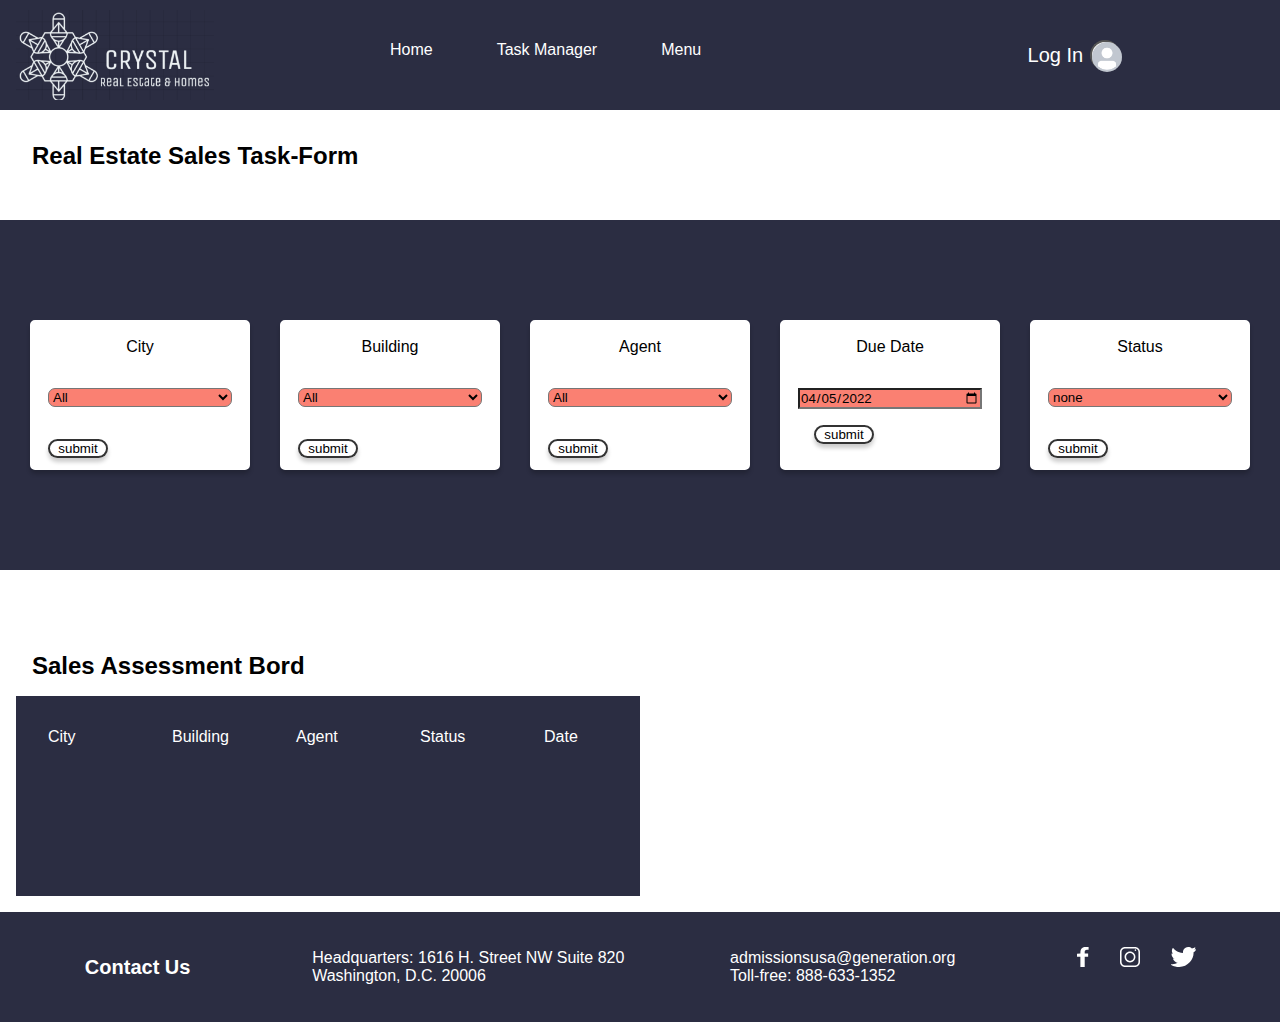
==== index.html @ 5918f9ca "complet task manager with forms" ====
<!DOCTYPE html>
<html lang="en">
<head>
    <meta charset="UTF-8">
    <meta http-equiv="X-UA-Compatible" content="IE=edge">
    <meta name="viewport" content="width=device-width, initial-scale=1.0">
    <link rel="stylesheet" href="./styles.css">
    <title>Document</title>
</head>
<body>
    <header class="header">
        <img  class="header__logo" src="./images/logo.png" alt="Logo image">
        <nav class="navbar">
            <ul class="navbar__list">
            <li class="navbar__list__item">Home</li>
            <li class="navbar__list__item">Task Manager</li>
            <li class="navbar__list__item">Menu</li>
        </ul>
        <div class="navbar__login">
            <button class="navbar__login__btn"><a class="navbar__login__btn-link" href="#">Log In</a></button>
            <button class ="navbar__login__avator-btn"><img class="navbar__login__img" src="./images/avator-image.png" alt=""> </button>
        </div>
        </nav>
    </header>
    <section class="hero">
        <h2 class="hero__title"> Real Estate Sales Task-Form</h2>
        <div class="form__container">
            <form class="form">
                <div class="form-info">
                    <div class="type">
                      <label for="Location">City</label>
                    </div>
                    <div class="selection">
                          <select id="City" name="City" required>
                            <option value="Seattle">All</option>
                            <option value="Seattle">Seattle</option>
                            <option value="Tampa">Tampa</option>
                            <option value="San Francisco">San Francisco</option>
                            <option value="New Orleans">New Orleans</option>
                            <option value="Pittsburgh">Pittsburgh</option>
                          </select>
                        </div>
                        <input class="submite" type="submit" value="submit"></input>

                </div>
                <div class="form-info">
                    <div class="type">
                      <label for="Estate-type">Building</label>
                    </div>
                    <div class="selection">
                          <select id="Building" name="Building" required>
                            <option value="Seattle">All</option>
                            <option value="Condo">Condo</option>
                            <option value="Duplex">Duplex</option>
                            <option value="Apartment">Apratment</option>
                            <option value="Single-Family">Single-Family</option>
                           </select>
                        </div>
                    <input  class="submite" type="submit" value="submit"></input>
                </div>
                <div class="form-info">
                     <div class="type">
                        <label for="Assignee">Agent</label>
                     </div>
                <div class="selection">
                        <select id="Agent" name="Agent" required>
                          <option value="Seattle">All</option>
                          <option value="Ayanna">Ayanna</option>
                          <option value="Simret">Simret</option>
                          <option value="Duril">Duril</option>
                          <option value="Lala">Lala</option>
                        </select>
                </div>
                      <input class="submite" type="submit" value="submit"></input>
                </div>
                <div class="form-info">
                    <div class="type">
                        <label for="Date">Due Date</label>
                    </div>
                    <div class="selection">
                    <input  class="date" type="date" name="due-date" value="2022-04-05" min="2022-01-01" max="2040-01-01">
                     <input class="submite" type="submit" value="submit"></input>
                    </div>
                </div>
                <div class="form-info">
                    <div class="type">
                        <label for="status">Status</label>
                    </div>
                    <div class="selection">
                        <select id="status" name="status" required>
                            <option value="Seattle">none</option>
                            <option value="Condo">Pending</option>
                            <option value="Duplex">In-Progress</option>
                            <option value="Apartment">sold</option>
                            <option value="Single-Family">offer-refused</option>
                        </select>
                    </div>
                    <input class="submite" type="submit" value="submit"></input>
                </div>
            </form>
        </div>
    </section>
    <section class="section__2__title">
        <h2 class="section__2__title"> Sales Assessment Bord</h2>
    <div class="section__card">
        <ul class="section__card__lsit">
        <li class="section__card__lsit__item">City</li>
        <li class="section__card__lsit__item">Building</li>
        <li class="section__card__lsit__item">Agent</li>
        <li class="section__card__lsit__item">Status</li>

        <li class="section__card__lsit__item"> Date</li>
     </ul>
     </div>
    </div>
    </section>
    <footer class="footer">
        <h4 class="footer__tittle">Contact Us</h4>
        <div class="footer__address">
            <p>Headquarters: 1616 H. Street NW Suite 820</p>
            <p>Washington, D.C. 20006</p>
        </div>
        <div>
            <p class="footer__address__email">admissionsusa@generation.org</p>
            <p class="footer__address__phone">Toll-free: 888-633-1352</p>
       </div>
       <div>
           <div class="footer__social__icon">
          <a href="https://www.facebook.com/"> <img src="./images/Icons/Icon-facebook.svg" alt="facebook Icon"></a>
            <a href="https://twitter.com/"><img src="./images/Icons/Icon-instagram.svg" alt="twitter Icon"></a>
           <a href="https://www.instagram.com/"> <img src="./images/Icons/Icon-twitter.svg" alt="instagram Icon"></a>
           </div>
        </div>
    </footer>
</body>
</html>
---- styles.css ----
*{
font-family: 'Kanit',
    sans-serif;
    box-sizing: border-box;
    margin: 0;
    padding: 0;

}
.header{
    background-color: #2B2D42;
    width: 100%;
    height:110px;
    display: flex;
    padding: 1rem;
    align-items: center;
    
}
.header__logo{
    width:230px;
    height:90px;
}
.navbar{
    width: 100%;
    display: flex;
    justify-content: space-around;
    align-items: center;
    

}
.navbar__list{
    display: flex;
    justify-content: space-between;
    color: white;
    list-style: none;
}
.navbar__list__item{
    margin: 2rem;
    padding-bottom: 10px;
}
.navbar__list__item:hover{
border-bottom: 2px solid white;
}
.navbar__login{
    height:60px;
    width: 100px;
    display: flex;
    align-items: center;
    justify-content: space-around;
    background-color: azure;
    background-color: transparent;
}
.navbar__login__btn{
    width: 70px;
    height: 60px;
    border: none;
    background-color: transparent;
   
}
.navbar__login__btn-link{
    background-color: transparent;
    color: white;
    font-size: 20px;
    text-decoration: none;

}
.navbar__login__avator-btn {
    width: 30px;
    height: 30px;
    border-radius: 50px;

}
.navbar__login__img{
    width: 30px;
    height: 30px;
    border-radius: 50px;
    
}
.hero__title{
    margin: 2rem;

}
.form__container{
    width: 100%;
}
.form{
height: 350px;
width: 100%;
margin: 50px auto;
display: flex;
align-items: center;
justify-content: space-evenly;
background-color: #2B2D42;
}
.form-info{
    height: 150px;
    width: 220px;
    display: flex;
    flex-direction: column;
    border: 2px solid rgba(0, 0, 0, 0.8);
    box-shadow: 0px 4px 4px rgba(0, 0, 0, 0.2);
    border-radius: 5px;
    background-color:white;
    border: 2px solid white;

}
.type{
    text-align: center;
    padding: 1rem;
}
.selection{
    width: 100%;
    padding: 1rem;
}
select{
    width: 100%;
    border-radius: 7px;
    background-color: salmon;
}
.submite{
    width: 60px;
    margin: 1rem;
    background-color:white;
    border-radius: 15px;
    border: 2px solid rgba(0, 0, 0, 0.8);
    box-shadow: 0px 4px 4px rgba(0, 0, 0, 0.2);
}
.submite:hover{
    background-color: #2B2D42;
    color: white;
}
.date{
    width: 100%;
    background-color: salmon;
}
.section__2{
    height: 400px;
    width: 100%;
}
.section__2__title{
    padding: 1rem;

}
.section__card{
    height: 200px;
    width: 50%;
    display: flex;
    align-items: flex-start;
    justify-content: flex-start;
    background-color: #2B2D42;
}
.section__card__lsit{
    display: flex;
    justify-content: space-between;
    color: white;
    list-style: none;
}
.section__card__lsit__item{
    width: 60px;
    margin: 2rem;
    padding-bottom: 10px;

}
.footer{
    display: flex;
    height:110px;
    justify-content: space-around;
    align-items: center;
    background-color: #2B2D42;
    padding: 1rem;
}
.footer__tittle{
    font-size: 20px;
    margin: 1rem;
    color: white;
}
.footer__address{
    color: white;
}
.footer__address__email{
    color: white;
}
.footer__address__phone{
    color: white;
}

.footer__social__icon{
    width: 150px;
    padding-bottom: 1rem;
    display: flex;
    justify-content: space-around;
}
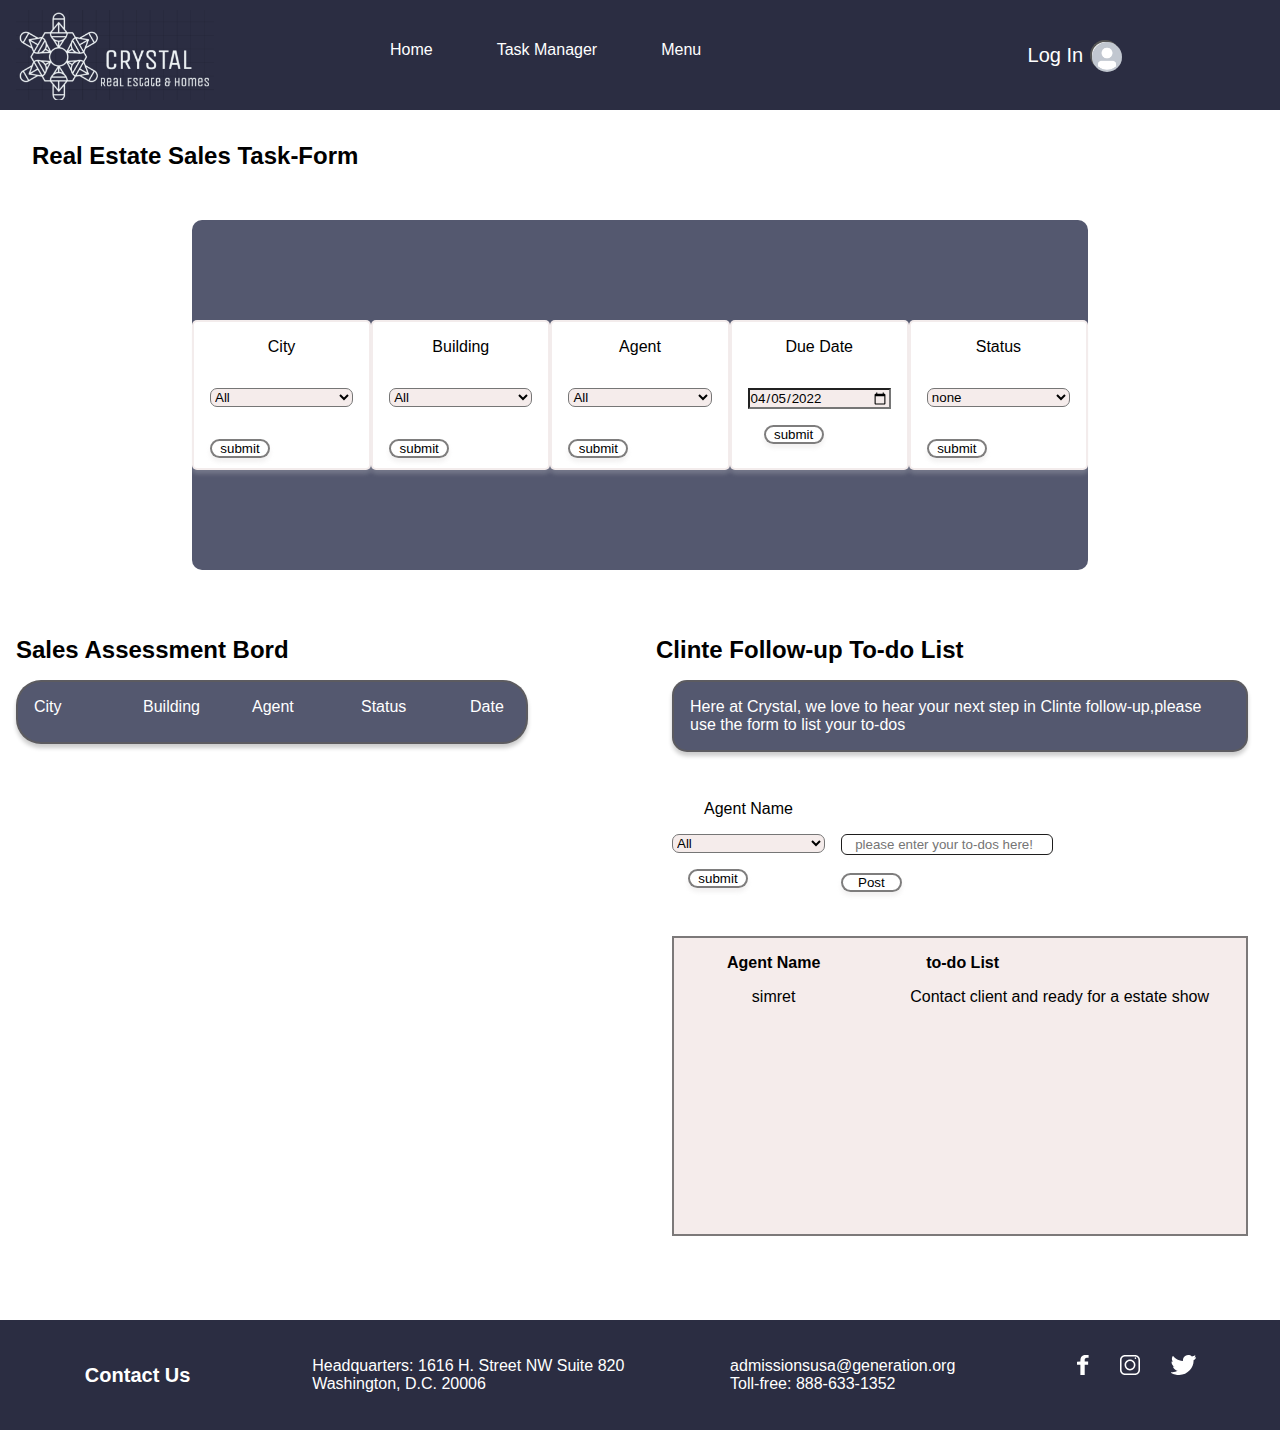
==== commit bec555f7: "update on form section" ====
--- a/index.html
+++ b/index.html
@@ -4,24 +4,31 @@
     <meta charset="UTF-8">
     <meta http-equiv="X-UA-Compatible" content="IE=edge">
     <meta name="viewport" content="width=device-width, initial-scale=1.0">
+    
     <link rel="stylesheet" href="./styles.css">
     <title>Document</title>
 </head>
 <body>
+    <!-- header-section -->
     <header class="header">
         <img  class="header__logo" src="./images/logo.png" alt="Logo image">
         <nav class="navbar">
             <ul class="navbar__list">
-            <li class="navbar__list__item">Home</li>
-            <li class="navbar__list__item">Task Manager</li>
-            <li class="navbar__list__item">Menu</li>
-        </ul>
-        <div class="navbar__login">
-            <button class="navbar__login__btn"><a class="navbar__login__btn-link" href="#">Log In</a></button>
-            <button class ="navbar__login__avator-btn"><img class="navbar__login__img" src="./images/avator-image.png" alt=""> </button>
-        </div>
+              <li class="navbar__list__item">Home</li>
+              <li class="navbar__list__item">Task Manager</li>
+              <li class="navbar__list__item">Menu</li>
+            </ul>
+            <div class="navbar__login">
+               <button class="navbar__login__btn">
+                   <a class="navbar__login__btn-link" href="#">Log In</a>
+                </button>
+               <button class ="navbar__login__avator-btn">
+                   <img class="navbar__login__img" src="./images/avator-image.png" alt="">
+                </button>
+            </div>
         </nav>
     </header>
+    <!-- hero-section -->
     <section class="hero">
         <h2 class="hero__title"> Real Estate Sales Task-Form</h2>
         <div class="form__container">
@@ -39,9 +46,8 @@
                             <option value="New Orleans">New Orleans</option>
                             <option value="Pittsburgh">Pittsburgh</option>
                           </select>
-                        </div>
-                        <input class="submite" type="submit" value="submit"></input>
-
+                    </div>
+                        <input class="submite" type="submit" value="submit">
                 </div>
                 <div class="form-info">
                     <div class="type">
@@ -55,14 +61,14 @@
                             <option value="Apartment">Apratment</option>
                             <option value="Single-Family">Single-Family</option>
                            </select>
-                        </div>
-                    <input  class="submite" type="submit" value="submit"></input>
+                    </div>
+                        <input  class="submite" type="submit" value="submit">
                 </div>
                 <div class="form-info">
-                     <div class="type">
+                    <div class="type">
                         <label for="Assignee">Agent</label>
-                     </div>
-                <div class="selection">
+                    </div>
+                    <div class="selection">
                         <select id="Agent" name="Agent" required>
                           <option value="Seattle">All</option>
                           <option value="Ayanna">Ayanna</option>
@@ -70,16 +76,16 @@
                           <option value="Duril">Duril</option>
                           <option value="Lala">Lala</option>
                         </select>
-                </div>
-                      <input class="submite" type="submit" value="submit"></input>
+                    </div>
+                         <input class="submite" type="submit" value="submit">
                 </div>
                 <div class="form-info">
                     <div class="type">
                         <label for="Date">Due Date</label>
                     </div>
                     <div class="selection">
-                    <input  class="date" type="date" name="due-date" value="2022-04-05" min="2022-01-01" max="2040-01-01">
-                     <input class="submite" type="submit" value="submit"></input>
+                        <input  class="date" type="date" name="due-date" value="2022-04-05" min="2022-01-01" max="2040-01-01">
+                        <input class="submite" type="submit" value="submit">
                     </div>
                 </div>
                 <div class="form-info">
@@ -95,23 +101,72 @@
                             <option value="Single-Family">offer-refused</option>
                         </select>
                     </div>
-                    <input class="submite" type="submit" value="submit"></input>
+                    <input class="submite" type="submit" value="submit">
                 </div>
             </form>
         </div>
     </section>
-    <section class="section__2__title">
-        <h2 class="section__2__title"> Sales Assessment Bord</h2>
+    <section class="section__2">
+        <div class="section__2-container">
+            <h2 class="section__2__title"> Sales Assessment Bord</h2>
     <div class="section__card">
         <ul class="section__card__lsit">
         <li class="section__card__lsit__item">City</li>
         <li class="section__card__lsit__item">Building</li>
         <li class="section__card__lsit__item">Agent</li>
         <li class="section__card__lsit__item">Status</li>
-
         <li class="section__card__lsit__item"> Date</li>
      </ul>
-     </div>
+    </div>
+    </div>
+    <div class="todo_section">
+        <h2 class="todo_section-card">Clinte Follow-up To-do List</h2>
+        <p class="todo_body">Here at Crystal, we love to hear your next step in Clinte follow-up,please use the form to list
+            your to-dos </p>
+
+        <div class="todo-main">
+                <div class="todo-agent">
+                    <div class="type">
+                        <label for="Assignee">Agent Name</label>
+                    </div>
+                        <select id="Agent" name="Agent" required>
+                                <option value="Seattle">All</option>
+                                <option value="Ayanna">Ayanna</option>
+                                <option value="Simret">Simret</option>
+                                <option value="Duril">Duril</option>
+                                <option value="Lala">Lala</option>
+                        </select>
+                        <input class="submite" type="submit" value="submit">
+                </div>
+     <!-- Item List -->
+                <div class="list-container">
+                    <div class="form-card">
+                        <form action="">
+                            <div class="todo-input">
+                                <input class="input" id="input-field" type="text" placeholder="   please enter your to-dos here!" autocomplete="off" />
+                                <button class="input-submit" id="submitBtn" type="submit">Post</button>
+                            </div>
+                        </form>
+                    </div>
+                </div>
+        </div>
+        <div class="todo-list-container">
+            <div>
+              <p class="todo-name">Agent Name</p>
+                    <ul class="todo-list">
+                        <li class="todo-list-item">simret</li>
+                        
+                    </ul>
+                    </div>
+
+                   <div>
+              <p class="todo-name">to-do List</p>
+                    <ul class="todo-list">
+                        <li class="todo-list-item"> Contact client and ready for a estate show</li>
+                       
+                    </ul>
+                    </div>   
+        </div>
     </div>
     </section>
     <footer class="footer">
--- a/styles.css
+++ b/styles.css
@@ -80,7 +80,9 @@
 
 }
 .form__container{
-    width: 100%;
+    justify-content: center;
+    margin: 0 auto;
+    width: 70%;
 }
 .form{
 height: 350px;
@@ -89,19 +91,19 @@
 display: flex;
 align-items: center;
 justify-content: space-evenly;
-background-color: #2B2D42;
+background-color: #54586F;
+border-radius: 10px;
 }
 .form-info{
     height: 150px;
     width: 220px;
     display: flex;
     flex-direction: column;
-    border: 2px solid rgba(0, 0, 0, 0.8);
-    box-shadow: 0px 4px 4px rgba(0, 0, 0, 0.2);
+    border: 2px solid rgba(240, 231, 231, 0.8);
+    box-shadow: 0px 4px 4px rgba(241, 238, 238, 0.2);
     border-radius: 5px;
     background-color:white;
-    border: 2px solid white;
-
+    
 }
 .type{
     text-align: center;
@@ -110,55 +112,145 @@
 .selection{
     width: 100%;
     padding: 1rem;
+    
 }
 select{
     width: 100%;
     border-radius: 7px;
-    background-color: salmon;
+    background-color:#F5ECEB;
 }
 .submite{
     width: 60px;
     margin: 1rem;
     background-color:white;
     border-radius: 15px;
-    border: 2px solid rgba(0, 0, 0, 0.8);
-    box-shadow: 0px 4px 4px rgba(0, 0, 0, 0.2);
+    border: 2px solid rgba(94, 93, 93, 0.8);
+    box-shadow: 0px 4px 4px rgba(190, 187, 187, 0.2);
 }
 .submite:hover{
-    background-color: #2B2D42;
+    background-color: #84889A;
     color: white;
 }
 .date{
     width: 100%;
-    background-color: salmon;
+    background-color: #F5ECEB;
 }
 .section__2{
-    height: 400px;
-    width: 100%;
+    height: 700px;
+    display: flex;
+    width: 100%;
+}
+.section__2-container{
+    width:50%;
 }
 .section__2__title{
-    padding: 1rem;
+    margin: 1rem;
+    
 
 }
 .section__card{
-    height: 200px;
-    width: 50%;
+    margin: 1rem;
+    width: 80%;
     display: flex;
     align-items: flex-start;
     justify-content: flex-start;
-    background-color: #2B2D42;
+    background-color:#54586F;
+    border-radius: 25px;
+    border: 2px solid rgba(94, 93, 93, 0.8);
+    box-shadow: 0px 4px 4px rgba(0, 0, 0, 0.2);
 }
 .section__card__lsit{
+    width:100%;
     display: flex;
     justify-content: space-between;
     color: white;
     list-style: none;
 }
 .section__card__lsit__item{
-    width: 60px;
-    margin: 2rem;
+    width: 40px;
+    margin: 1rem;
     padding-bottom: 10px;
 
+}
+.todo_section{
+    padding: 1rem;
+    width: 50%;
+    height: 500px;
+
+}
+.todo_body{
+    padding: 1rem;
+    margin: 1rem;
+    color: white;
+    background-color: #54586F;
+    border-radius: 15px;
+    border: 2px solid rgba(94, 93, 93, 0.8);
+    box-shadow: 0px 4px 4px rgba(0, 0, 0, 0.2);
+}
+.todo-main{
+     display: flex;
+     
+     justify-content: flex-start;
+         /* border: 2px solid rgba(94, 93, 93, 0.8); */
+}
+.todo-agent{
+    width: 220px;
+    display: flex;
+    flex-direction: column;
+    margin: 1rem;
+}
+.list-container{
+    width: 100%;
+    margin-top:4.1rem;
+
+}
+.todo-input{
+width: 50%;
+}
+.input{
+ width: 100%;
+ border-radius: 6px;
+ border: 1px solid rgb(30, 29, 29);
+    box-shadow: 0px 4px 4px rgba(247, 245, 245, 0.2);
+    padding: 2px;
+}
+.input-submit{
+    margin-top:18px;
+    padding:0 15px;
+    background-color:#FFFFFF;
+    border-radius: 15px;
+    border: 2px solid rgba(94, 93, 93, 0.8);
+    box-shadow: 0px 4px 4px rgba(190, 187, 187, 0.2);
+}
+.input-submit:hover{
+ background-color: #84889A;
+ color: white;
+
+}
+.todo-list-container{
+    height: 300px;
+    margin: 1rem;
+    border: 2px solid rgba(94, 93, 93, 0.8);
+    display: flex;
+    justify-content: space-around;
+    background-color: #F5ECEB;
+
+}
+.todo-name{
+    margin: 1rem;
+    font-size: 16px;
+    font-weight: 900;
+
+}
+.todo-list{
+    list-style: none;
+    border-radius: 15px;
+    text-align: center;
+}
+    
+}
+.todo-list-item{
+    padding: 1rem;
 }
 .footer{
     display: flex;
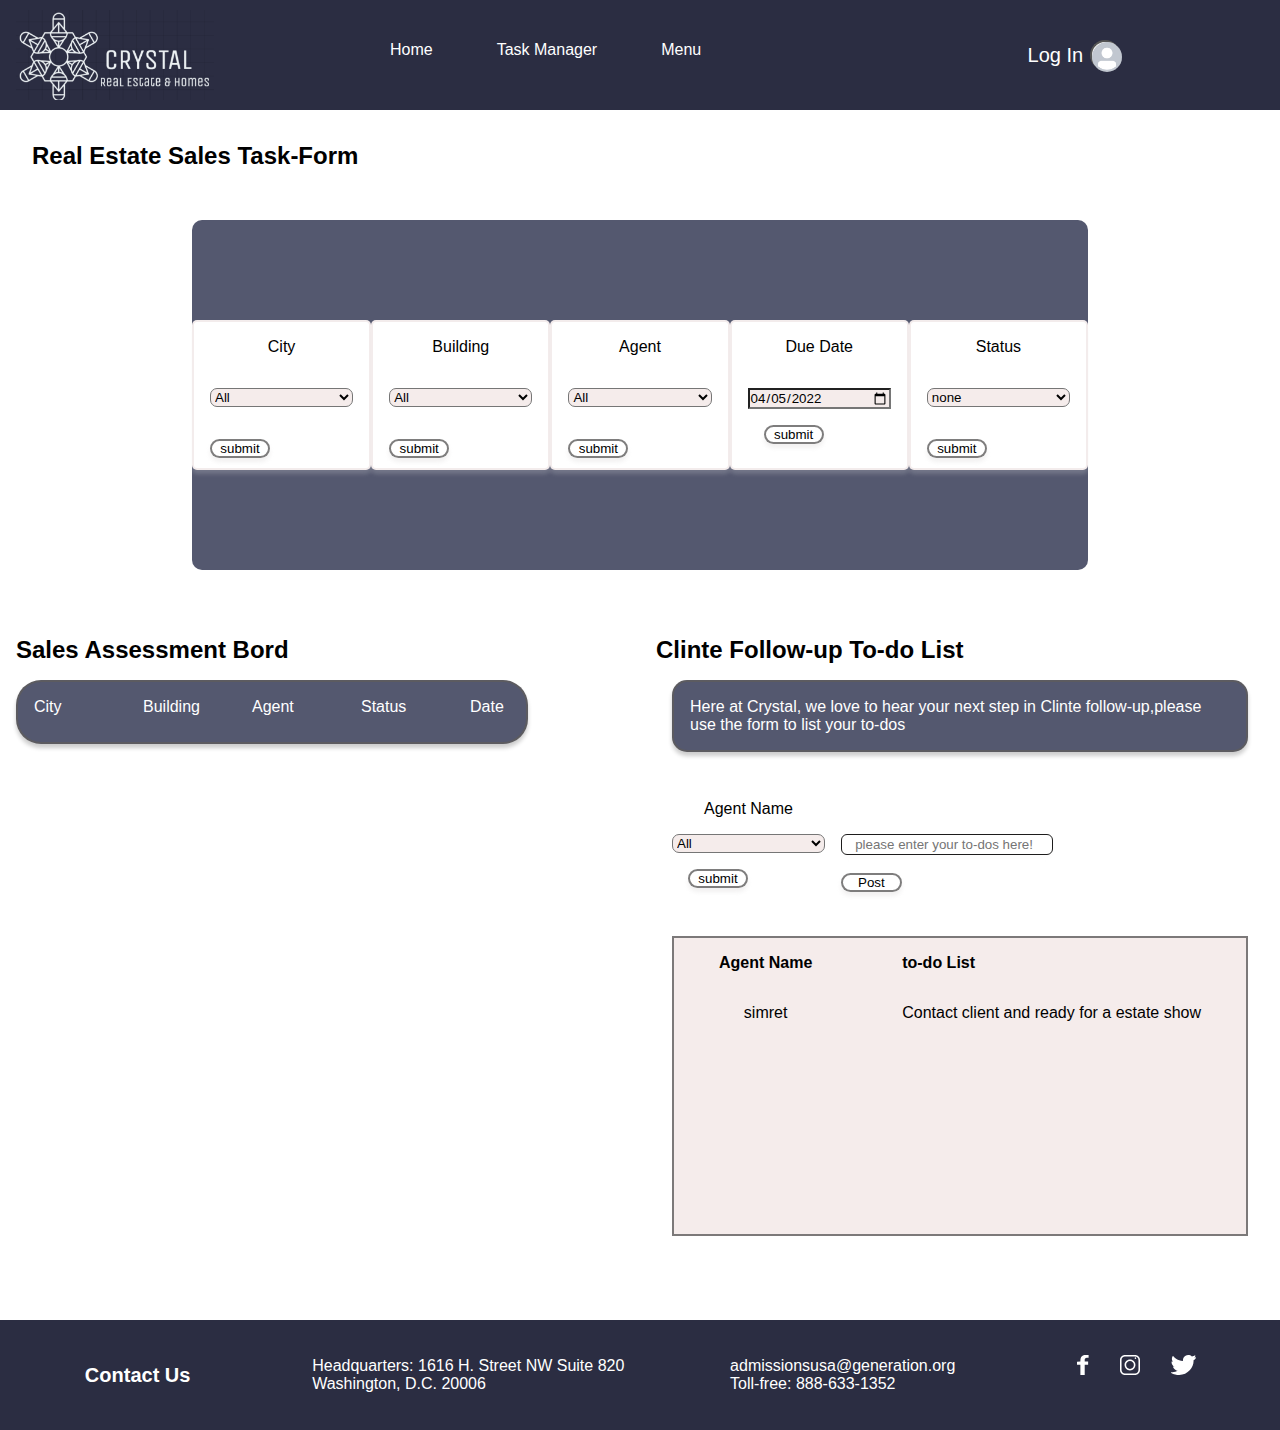
==== commit ddb19856: "add event Lisnres" ====
--- a/index.html
+++ b/index.html
@@ -129,14 +129,14 @@
                     <div class="type">
                         <label for="Assignee">Agent Name</label>
                     </div>
-                        <select id="Agent" name="Agent" required>
+                        <select id="Agent-name" name="Agent" required>
                                 <option value="Seattle">All</option>
                                 <option value="Ayanna">Ayanna</option>
                                 <option value="Simret">Simret</option>
                                 <option value="Duril">Duril</option>
                                 <option value="Lala">Lala</option>
                         </select>
-                        <input class="submite" type="submit" value="submit">
+                        <input id="submit-name" class="submite" type="submit" value="submit">
                 </div>
      <!-- Item List -->
                 <div class="list-container">
@@ -160,10 +160,9 @@
                     </div>
 
                    <div>
-              <p class="todo-name">to-do List</p>
-                    <ul class="todo-list">
+              <p  class="todo-name">to-do List</p>
+                    <ul id="list"class="todo-list">
                         <li class="todo-list-item"> Contact client and ready for a estate show</li>
-                       
                     </ul>
                     </div>   
         </div>
@@ -187,5 +186,6 @@
            </div>
         </div>
     </footer>
+    <script src="./index.js"></script>
 </body>
 </html>--- a/styles.css
+++ b/styles.css
@@ -247,7 +247,20 @@
     border-radius: 15px;
     text-align: center;
 }
-    
+@keyframes example {
+  from {background-color: yellow;}
+  to {background-color: rgb(0, 132, 255);}
+}
+    
+.new-item {
+margin: 1rem;
+    border: 2px solid rgba(94, 93, 93, 0.8);
+    box-shadow: 0px 4px 4px rgba(190, 187, 187, 0.2);
+    background-color: #54586F;
+    border-radius: 25px;
+    color: white;
+  animation-name: example;
+  animation-duration: 2s;
 }
 .todo-list-item{
     padding: 1rem;
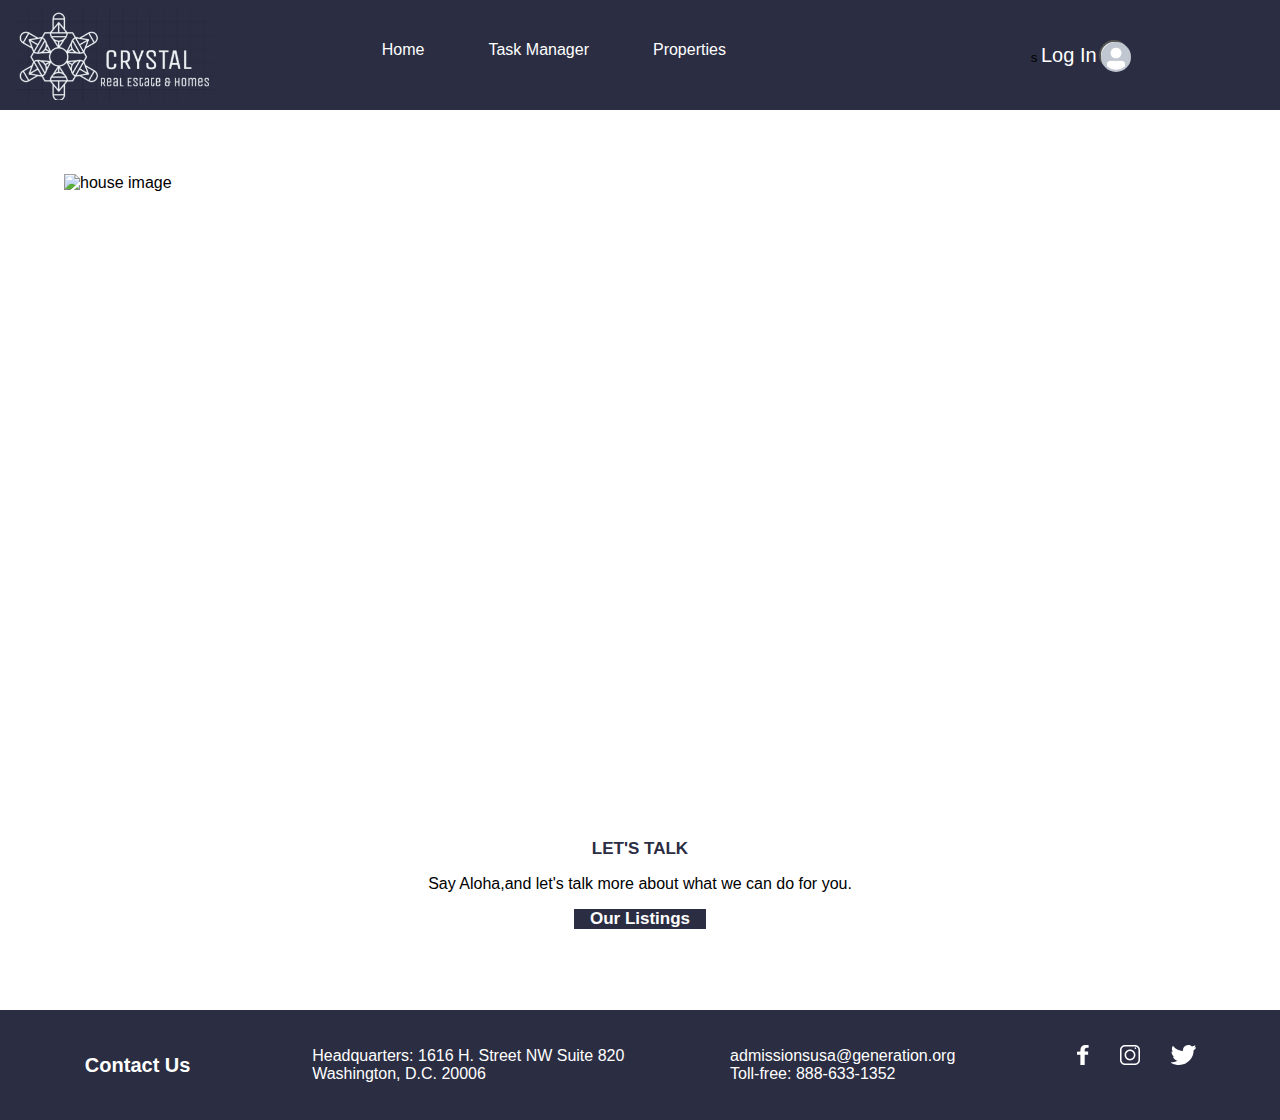
==== commit 22a05740: "size update" ====
--- a/index.html
+++ b/index.html
@@ -6,167 +6,39 @@
     <meta name="viewport" content="width=device-width, initial-scale=1.0">
     
     <link rel="stylesheet" href="./styles.css">
+    <link rel="stylesheet" href="../global-css/globla.css">
     <title>Document</title>
 </head>
 <body>
     <!-- header-section -->
     <header class="header">
-        <img  class="header__logo" src="./images/logo.png" alt="Logo image">
+        <img  class="header__logo" src="../images/logo.png" alt="Logo image"> 
         <nav class="navbar">
             <ul class="navbar__list">
-              <li class="navbar__list__item">Home</li>
-              <li class="navbar__list__item">Task Manager</li>
-              <li class="navbar__list__item">Menu</li>
+              <li class="navbar__list__item"><a class="navbar__list__item-link" href="../index.html">Home</a></li>
+              <li class="navbar__list__item"><a class="navbar__list__item-link" href="../pages/task.html">Task Manager</a></li>
+              <li class="navbar__list__item"><a class="navbar__list__item-link" href="../pages/menu.html">Properties</a></li>
             </ul>
-            <div class="navbar__login">
-               <button class="navbar__login__btn">
+            <div class="navbar__login"> 
+               <button class="navbar__login__btn"> s
                    <a class="navbar__login__btn-link" href="#">Log In</a>
                 </button>
                <button class ="navbar__login__avator-btn">
-                   <img class="navbar__login__img" src="./images/avator-image.png" alt="">
+                   <img class="navbar__login__img" src="../images/avator-image.png" alt="">
                 </button>
             </div>
         </nav>
     </header>
     <!-- hero-section -->
-    <section class="hero">
-        <h2 class="hero__title"> Real Estate Sales Task-Form</h2>
-        <div class="form__container">
-            <form class="form">
-                <div class="form-info">
-                    <div class="type">
-                      <label for="Location">City</label>
-                    </div>
-                    <div class="selection">
-                          <select id="City" name="City" required>
-                            <option value="Seattle">All</option>
-                            <option value="Seattle">Seattle</option>
-                            <option value="Tampa">Tampa</option>
-                            <option value="San Francisco">San Francisco</option>
-                            <option value="New Orleans">New Orleans</option>
-                            <option value="Pittsburgh">Pittsburgh</option>
-                          </select>
-                    </div>
-                        <input class="submite" type="submit" value="submit">
-                </div>
-                <div class="form-info">
-                    <div class="type">
-                      <label for="Estate-type">Building</label>
-                    </div>
-                    <div class="selection">
-                          <select id="Building" name="Building" required>
-                            <option value="Seattle">All</option>
-                            <option value="Condo">Condo</option>
-                            <option value="Duplex">Duplex</option>
-                            <option value="Apartment">Apratment</option>
-                            <option value="Single-Family">Single-Family</option>
-                           </select>
-                    </div>
-                        <input  class="submite" type="submit" value="submit">
-                </div>
-                <div class="form-info">
-                    <div class="type">
-                        <label for="Assignee">Agent</label>
-                    </div>
-                    <div class="selection">
-                        <select id="Agent" name="Agent" required>
-                          <option value="Seattle">All</option>
-                          <option value="Ayanna">Ayanna</option>
-                          <option value="Simret">Simret</option>
-                          <option value="Duril">Duril</option>
-                          <option value="Lala">Lala</option>
-                        </select>
-                    </div>
-                         <input class="submite" type="submit" value="submit">
-                </div>
-                <div class="form-info">
-                    <div class="type">
-                        <label for="Date">Due Date</label>
-                    </div>
-                    <div class="selection">
-                        <input  class="date" type="date" name="due-date" value="2022-04-05" min="2022-01-01" max="2040-01-01">
-                        <input class="submite" type="submit" value="submit">
-                    </div>
-                </div>
-                <div class="form-info">
-                    <div class="type">
-                        <label for="status">Status</label>
-                    </div>
-                    <div class="selection">
-                        <select id="status" name="status" required>
-                            <option value="Seattle">none</option>
-                            <option value="Condo">Pending</option>
-                            <option value="Duplex">In-Progress</option>
-                            <option value="Apartment">sold</option>
-                            <option value="Single-Family">offer-refused</option>
-                        </select>
-                    </div>
-                    <input class="submite" type="submit" value="submit">
-                </div>
-            </form>
-        </div>
-    </section>
-    <section class="section__2">
-        <div class="section__2-container">
-            <h2 class="section__2__title"> Sales Assessment Bord</h2>
-    <div class="section__card">
-        <ul class="section__card__lsit">
-        <li class="section__card__lsit__item">City</li>
-        <li class="section__card__lsit__item">Building</li>
-        <li class="section__card__lsit__item">Agent</li>
-        <li class="section__card__lsit__item">Status</li>
-        <li class="section__card__lsit__item"> Date</li>
-     </ul>
-    </div>
-    </div>
-    <div class="todo_section">
-        <h2 class="todo_section-card">Clinte Follow-up To-do List</h2>
-        <p class="todo_body">Here at Crystal, we love to hear your next step in Clinte follow-up,please use the form to list
-            your to-dos </p>
-
-        <div class="todo-main">
-                <div class="todo-agent">
-                    <div class="type">
-                        <label for="Assignee">Agent Name</label>
-                    </div>
-                        <select id="Agent-name" name="Agent" required>
-                                <option value="Seattle">All</option>
-                                <option value="Ayanna">Ayanna</option>
-                                <option value="Simret">Simret</option>
-                                <option value="Duril">Duril</option>
-                                <option value="Lala">Lala</option>
-                        </select>
-                        <input id="submit-name" class="submite" type="submit" value="submit">
-                </div>
-     <!-- Item List -->
-                <div class="list-container">
-                    <div class="form-card">
-                        <form action="">
-                            <div class="todo-input">
-                                <input class="input" id="input-field" type="text" placeholder="   please enter your to-dos here!" autocomplete="off" />
-                                <button class="input-submit" id="submitBtn" type="submit">Post</button>
-                            </div>
-                        </form>
-                    </div>
-                </div>
-        </div>
-        <div class="todo-list-container">
-            <div>
-              <p class="todo-name">Agent Name</p>
-                    <ul class="todo-list">
-                        <li class="todo-list-item">simret</li>
-                        
-                    </ul>
-                    </div>
-
-                   <div>
-              <p  class="todo-name">to-do List</p>
-                    <ul id="list"class="todo-list">
-                        <li class="todo-list-item"> Contact client and ready for a estate show</li>
-                    </ul>
-                    </div>   
-        </div>
-    </div>
+    <section class="hero-section">
+<div class="home-card">
+<img class="home-img" src="./images/home-2.jpeg" alt="house image">
+</div>
+            <div class="container-card">
+                    <p class="home">LET'S TALK</p>
+                    <p class="home-text">Say Aloha,and let's talk more about what we can do for you.</p>
+                    <p class="home-text-2"> <a href="./pages/menu.html"> Our Listings </a></p>
+            </div>
     </section>
     <footer class="footer">
         <h4 class="footer__tittle">Contact Us</h4>
@@ -180,12 +52,11 @@
        </div>
        <div>
            <div class="footer__social__icon">
-          <a href="https://www.facebook.com/"> <img src="./images/Icons/Icon-facebook.svg" alt="facebook Icon"></a>
-            <a href="https://twitter.com/"><img src="./images/Icons/Icon-instagram.svg" alt="twitter Icon"></a>
-           <a href="https://www.instagram.com/"> <img src="./images/Icons/Icon-twitter.svg" alt="instagram Icon"></a>
+          <a href="https://www.facebook.com/"> <img src="../images/Icons/Icon-facebook.svg" alt="facebook Icon"></a>
+            <a href="https://twitter.com/"><img src="../images/Icons/Icon-instagram.svg" alt="twitter Icon"></a>
+           <a href="https://www.instagram.com/"> <img src="../images/Icons/Icon-twitter.svg" alt="instagram Icon"></a>
            </div>
         </div>
     </footer>
-    <script src="./index.js"></script>
 </body>
 </html>--- a/styles.css
+++ b/styles.css
@@ -1,296 +1,59 @@
-*{
-font-family: 'Kanit',
-    sans-serif;
-    box-sizing: border-box;
-    margin: 0;
-    padding: 0;
+.hero-section{
+    height: 100vh;
+    position: relative;
+}
+.container-card{
+    width: 74%;
+    margin: 0 auto;
+    display: flex;
+    flex-direction: column;
+}
+.home{
+color: #2B2D42;
+font-weight: 900;
+font-size: 17px;
+margin: 0 auto;
+width: 132px;
+text-align: center;
 
 }
-.header{
-    background-color: #2B2D42;
-    width: 100%;
-    height:110px;
-    display: flex;
-    padding: 1rem;
-    align-items: center;
+.home-text{
+    
+    margin: 1rem auto;
     
 }
-.header__logo{
-    width:230px;
-    height:90px;
+.home-text-2{
+margin: 0 auto;
+font-weight: 900;
+font-size: 17px;
+margin: 0 auto;
+background-color: #2B2D42;
+color:white;
+width: 132px;
+text-align: center;
 }
-.navbar{
-    width: 100%;
-    display: flex;
-    justify-content: space-around;
-    align-items: center;
-    
+.home-text-2 a{
+    color: white;
+    text-decoration: none;
+}
+.home-card{
+    width:90%;
+    height:81%;
+    margin:0 auto;
+}
+.home-img{
+    margin: 4rem auto;
+    width:100%;
+    height:81%;
 
 }
-.navbar__list{
-    display: flex;
-    justify-content: space-between;
+
+/* .home{
+    position: absolute;
+    top: 261px;
+    right: 374px;
+    background-color:t;
     color: white;
-    list-style: none;
-}
-.navbar__list__item{
-    margin: 2rem;
-    padding-bottom: 10px;
-}
-.navbar__list__item:hover{
-border-bottom: 2px solid white;
-}
-.navbar__login{
-    height:60px;
-    width: 100px;
-    display: flex;
-    align-items: center;
-    justify-content: space-around;
-    background-color: azure;
-    background-color: transparent;
-}
-.navbar__login__btn{
-    width: 70px;
-    height: 60px;
-    border: none;
-    background-color: transparent;
-   
-}
-.navbar__login__btn-link{
-    background-color: transparent;
-    color: white;
-    font-size: 20px;
-    text-decoration: none;
-
-}
-.navbar__login__avator-btn {
-    width: 30px;
-    height: 30px;
-    border-radius: 50px;
-
-}
-.navbar__login__img{
-    width: 30px;
-    height: 30px;
-    border-radius: 50px;
-    
-}
-.hero__title{
-    margin: 2rem;
-
-}
-.form__container{
-    justify-content: center;
-    margin: 0 auto;
-    width: 70%;
-}
-.form{
-height: 350px;
-width: 100%;
-margin: 50px auto;
-display: flex;
-align-items: center;
-justify-content: space-evenly;
-background-color: #54586F;
-border-radius: 10px;
-}
-.form-info{
-    height: 150px;
-    width: 220px;
-    display: flex;
-    flex-direction: column;
-    border: 2px solid rgba(240, 231, 231, 0.8);
-    box-shadow: 0px 4px 4px rgba(241, 238, 238, 0.2);
-    border-radius: 5px;
-    background-color:white;
-    
-}
-.type{
-    text-align: center;
-    padding: 1rem;
-}
-.selection{
-    width: 100%;
-    padding: 1rem;
-    
-}
-select{
-    width: 100%;
-    border-radius: 7px;
-    background-color:#F5ECEB;
-}
-.submite{
-    width: 60px;
-    margin: 1rem;
-    background-color:white;
-    border-radius: 15px;
-    border: 2px solid rgba(94, 93, 93, 0.8);
-    box-shadow: 0px 4px 4px rgba(190, 187, 187, 0.2);
-}
-.submite:hover{
-    background-color: #84889A;
-    color: white;
-}
-.date{
-    width: 100%;
-    background-color: #F5ECEB;
-}
-.section__2{
-    height: 700px;
-    display: flex;
-    width: 100%;
-}
-.section__2-container{
-    width:50%;
-}
-.section__2__title{
-    margin: 1rem;
-    
-
-}
-.section__card{
-    margin: 1rem;
-    width: 80%;
-    display: flex;
-    align-items: flex-start;
-    justify-content: flex-start;
-    background-color:#54586F;
-    border-radius: 25px;
-    border: 2px solid rgba(94, 93, 93, 0.8);
-    box-shadow: 0px 4px 4px rgba(0, 0, 0, 0.2);
-}
-.section__card__lsit{
-    width:100%;
-    display: flex;
-    justify-content: space-between;
-    color: white;
-    list-style: none;
-}
-.section__card__lsit__item{
-    width: 40px;
-    margin: 1rem;
-    padding-bottom: 10px;
-
-}
-.todo_section{
-    padding: 1rem;
-    width: 50%;
-    height: 500px;
-
-}
-.todo_body{
-    padding: 1rem;
-    margin: 1rem;
-    color: white;
-    background-color: #54586F;
-    border-radius: 15px;
-    border: 2px solid rgba(94, 93, 93, 0.8);
-    box-shadow: 0px 4px 4px rgba(0, 0, 0, 0.2);
-}
-.todo-main{
-     display: flex;
-     
-     justify-content: flex-start;
-         /* border: 2px solid rgba(94, 93, 93, 0.8); */
-}
-.todo-agent{
-    width: 220px;
-    display: flex;
-    flex-direction: column;
-    margin: 1rem;
-}
-.list-container{
-    width: 100%;
-    margin-top:4.1rem;
-
-}
-.todo-input{
-width: 50%;
-}
-.input{
- width: 100%;
- border-radius: 6px;
- border: 1px solid rgb(30, 29, 29);
-    box-shadow: 0px 4px 4px rgba(247, 245, 245, 0.2);
-    padding: 2px;
-}
-.input-submit{
-    margin-top:18px;
-    padding:0 15px;
-    background-color:#FFFFFF;
-    border-radius: 15px;
-    border: 2px solid rgba(94, 93, 93, 0.8);
-    box-shadow: 0px 4px 4px rgba(190, 187, 187, 0.2);
-}
-.input-submit:hover{
- background-color: #84889A;
- color: white;
-
-}
-.todo-list-container{
-    height: 300px;
-    margin: 1rem;
-    border: 2px solid rgba(94, 93, 93, 0.8);
-    display: flex;
-    justify-content: space-around;
-    background-color: #F5ECEB;
-
-}
-.todo-name{
-    margin: 1rem;
-    font-size: 16px;
+    font-size: 30px;
     font-weight: 900;
-
-}
-.todo-list{
-    list-style: none;
-    border-radius: 15px;
-    text-align: center;
-}
-@keyframes example {
-  from {background-color: yellow;}
-  to {background-color: rgb(0, 132, 255);}
-}
-    
-.new-item {
-margin: 1rem;
-    border: 2px solid rgba(94, 93, 93, 0.8);
-    box-shadow: 0px 4px 4px rgba(190, 187, 187, 0.2);
-    background-color: #54586F;
-    border-radius: 25px;
-    color: white;
-  animation-name: example;
-  animation-duration: 2s;
-}
-.todo-list-item{
-    padding: 1rem;
-}
-.footer{
-    display: flex;
-    height:110px;
-    justify-content: space-around;
-    align-items: center;
-    background-color: #2B2D42;
-    padding: 1rem;
-}
-.footer__tittle{
-    font-size: 20px;
-    margin: 1rem;
-    color: white;
-}
-.footer__address{
-    color: white;
-}
-.footer__address__email{
-    color: white;
-}
-.footer__address__phone{
-    color: white;
-}
-
-.footer__social__icon{
-    width: 150px;
-    padding-bottom: 1rem;
-    display: flex;
-    justify-content: space-around;
-}
+} */
--- a/global-css/globla.css
+++ b/global-css/globla.css
@@ -0,0 +1,112 @@
+*{
+font-family: 'Kanit',
+    sans-serif;
+    box-sizing: border-box;
+    margin: 0;
+    padding: 0;
+
+}
+.header{
+    background-color: #2B2D42;
+    width: 100%;
+    height:110px;
+    display: flex;
+    padding: 1rem;
+    align-items: center;
+    
+}
+.header__logo{
+    width:230px;
+    height:90px;
+}
+.navbar{
+    width: 100%;
+    display: flex;
+    justify-content: space-around;
+    align-items: center;
+    
+
+}
+.navbar__list{
+    display: flex;
+    justify-content: space-between;
+    color: white;
+    list-style: none;
+}
+.navbar__list__item{
+    margin: 2rem;
+    padding-bottom: 10px;
+}
+.navbar__list__item:hover{
+border-bottom: 2px solid white;
+}
+.navbar__list__item-link{
+    color: white;
+    text-decoration: none;
+}
+.navbar__login{
+    height:60px;
+    width: 100px;
+    display: flex;
+    align-items: center;
+    justify-content: space-around;
+    background-color: azure;
+    background-color: transparent;
+}
+.navbar__login__btn{
+    width: 70px;
+    height: 60px;
+    border: none;
+    background-color: transparent;
+   
+}
+.navbar__login__btn-link{
+    background-color: transparent;
+    color: white;
+    font-size: 20px;
+    text-decoration: none;
+
+}
+.navbar__login__avator-btn {
+    width: 30px;
+    height: 30px;
+    border-radius: 50px;
+
+}
+.navbar__login__img{
+    width: 30px;
+    height: 30px;
+    border-radius: 50px;
+    
+}
+/*footer*/
+
+.footer{
+    display: flex;
+    height:110px;
+    justify-content: space-around;
+    align-items: center;
+    background-color: #2B2D42;
+    padding: 1rem;
+}
+.footer__tittle{
+    font-size: 20px;
+    margin: 1rem;
+    color: white;
+}
+.footer__address{
+    color: white;
+}
+.footer__address__email{
+    color: white;
+}
+.footer__address__phone{
+    color: white;
+}
+
+.footer__social__icon{
+    width: 150px;
+    padding-bottom: 1rem;
+    display: flex;
+    justify-content: space-around;
+}
